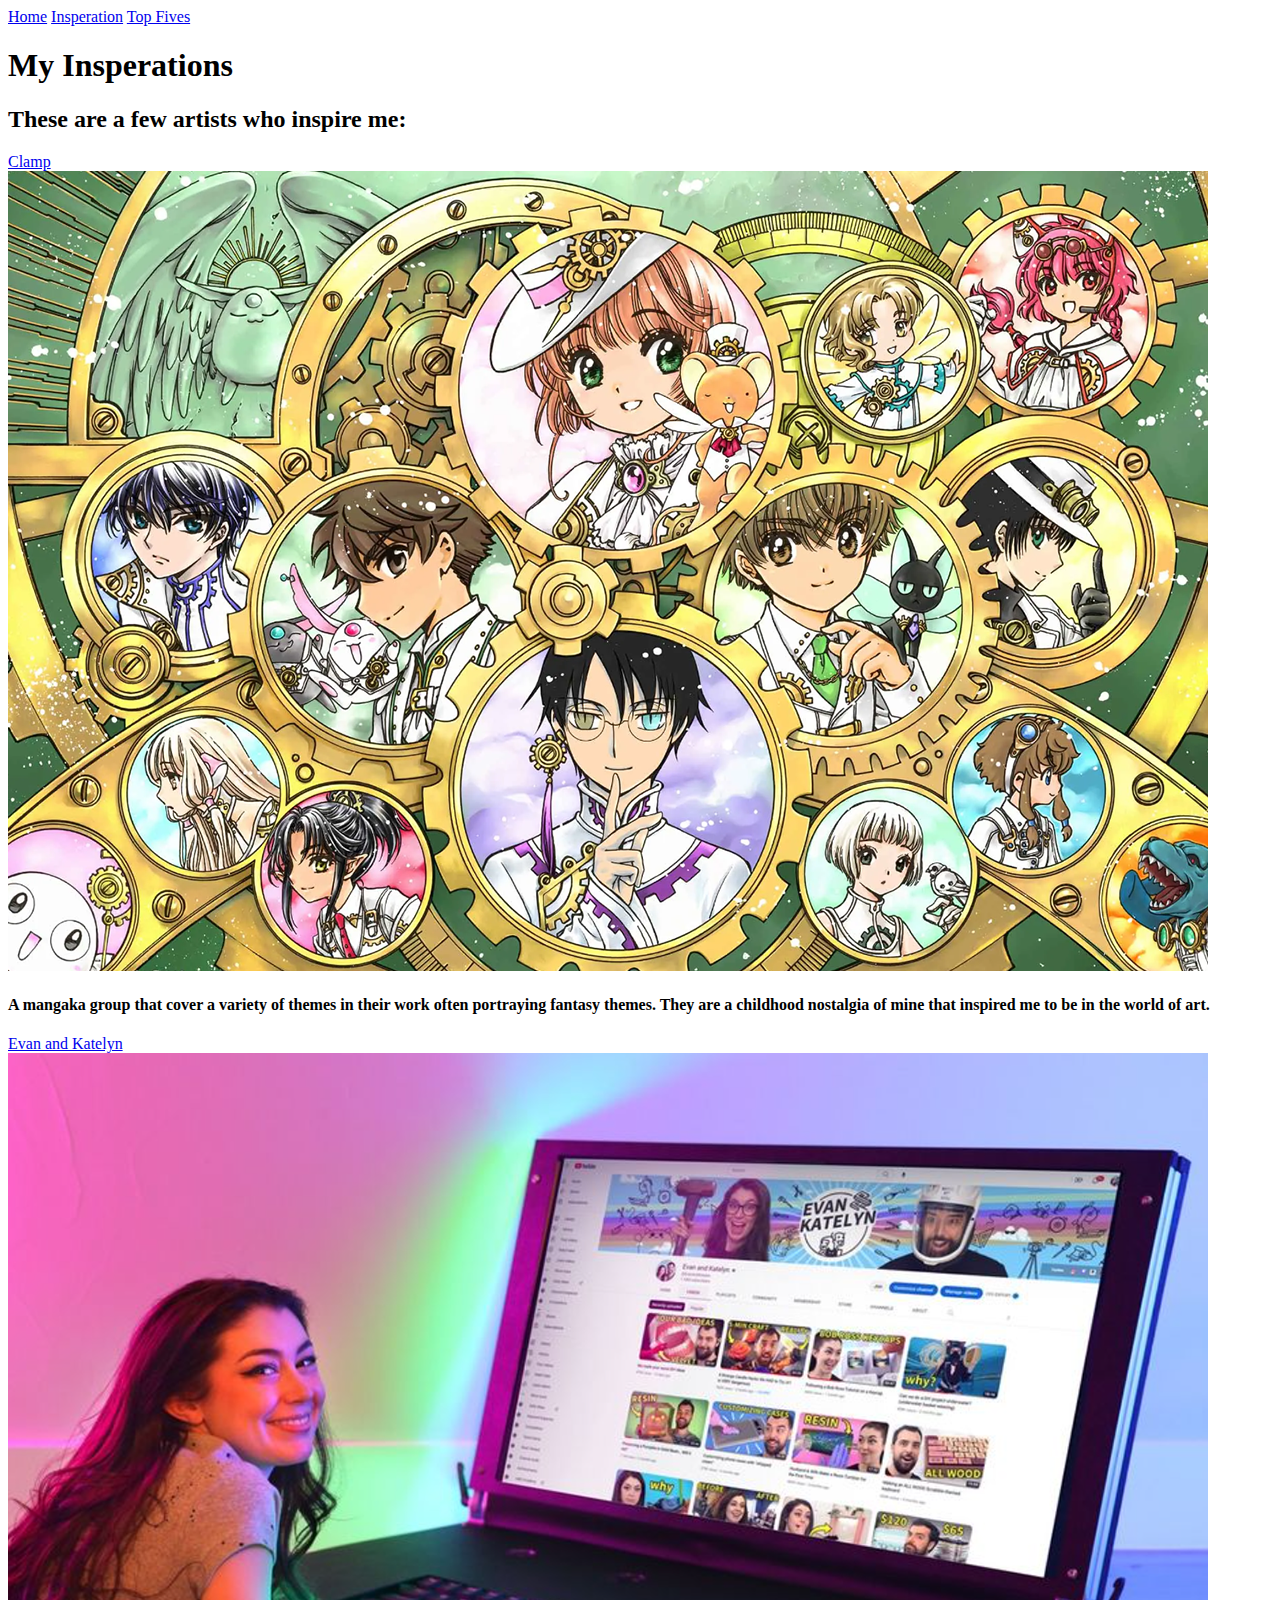
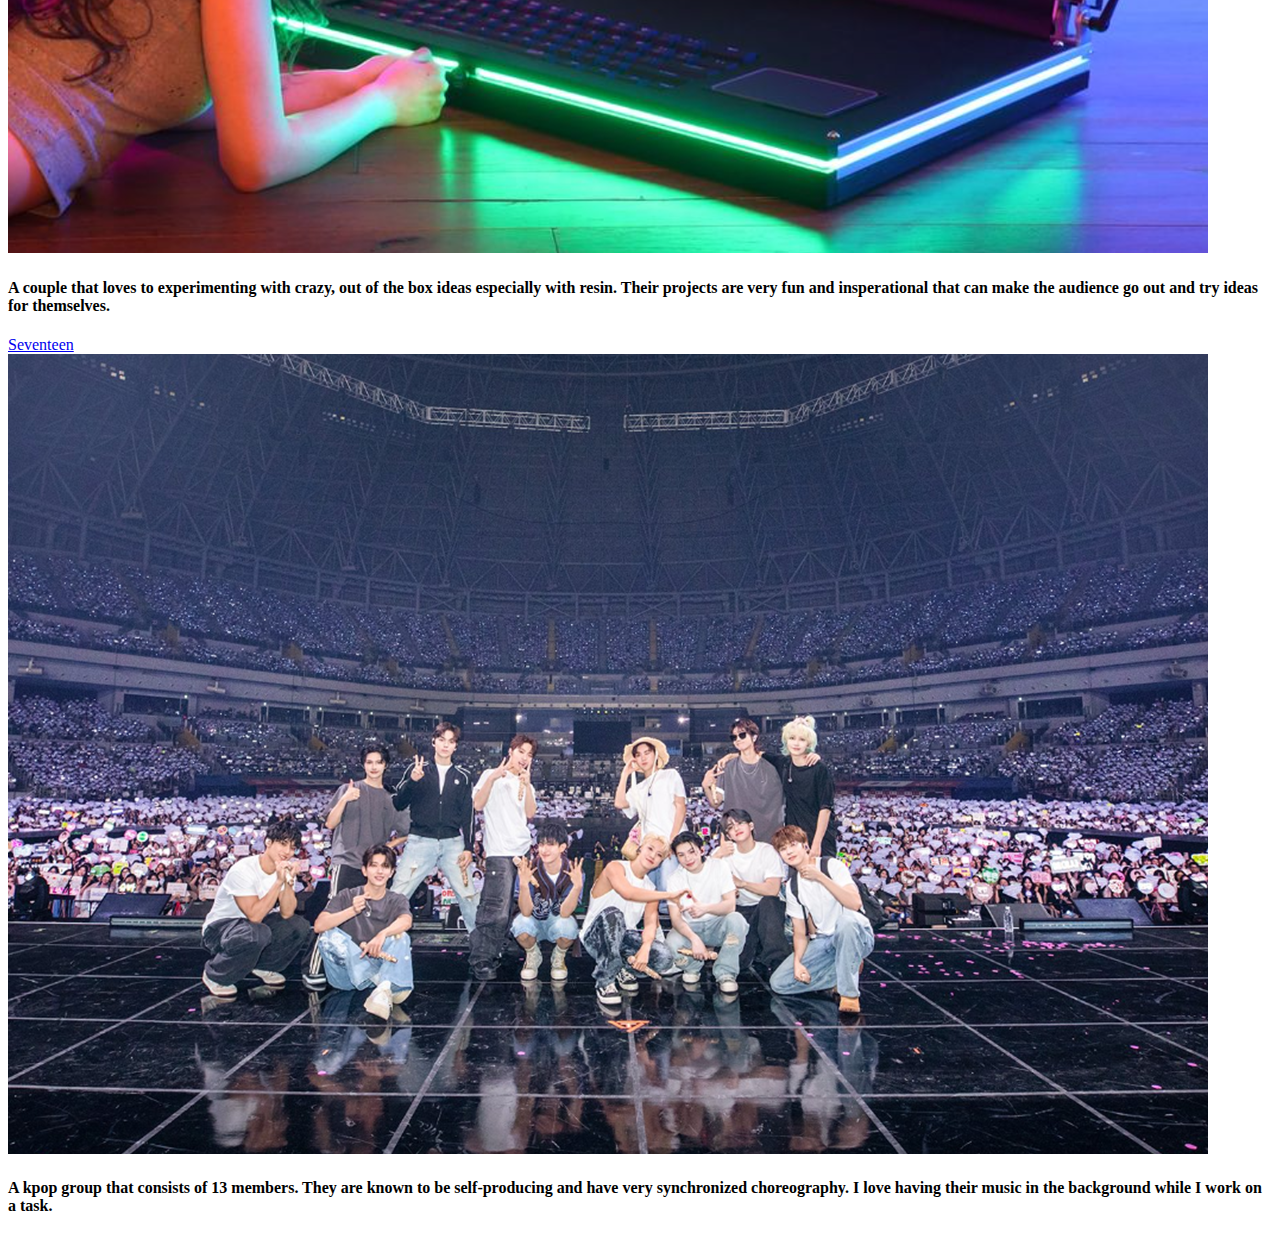
==== insperation/insperation.html @ f3fa4a20 "commit" ====
<!DOCTYPE html>
<html lang="en">
    <head>
        <meta charset="utf-8">
        <title> Insperations </title>
    </head>
    <body>

      <header>
        <nav>
       <a href="../index.html">Home</a>
       <a href="insperation.html">Insperation</a>
       <a href="../topFive/topFive.html">Top Fives</a>
       </nav>

       <h1>My Insperations</h1>
      </header>


      <section>
       <h2>These are a few artists who inspire me:</h2>

            <a href="https://clamp-net.com/">Clamp</a>

            <br>
            <img src="img/clamp.png" alt="artwork of main characters from Clamp's universe that are framed with a steampunk look">
             <h4>A mangaka group that cover a variety of themes in their work often portraying fantasy themes. 
             They are a childhood nostalgia of mine that inspired me to be in the world of art. </h4>

           
            <a href="https://www.evanandkatelyn.com/">Evan and Katelyn</a>

           <br>
           <img src="img/eandk.png" alt="picture of Katelyn sitting in front of a giant laptop they custom made">
             <h4>A couple that loves to experimenting with crazy, out of the box ideas especially with resin.
             Their projects are very fun and insperational that can make the audience go out and try ideas for themselves. </h4>


            <a href="https://www.instagram.com/saythename_17/?hl=en">Seventeen</a>

           <br> 
           <img src="img/svt.png" alt="picture of kpop idol group Seventeen on stage with fans in the background">
             <h4>A kpop group that consists of 13 members. They are known to be self-producing and have very synchronized choreography.
             I love having their music in the background while I work on a task.</h4>
       </section>

    </body>
</html>
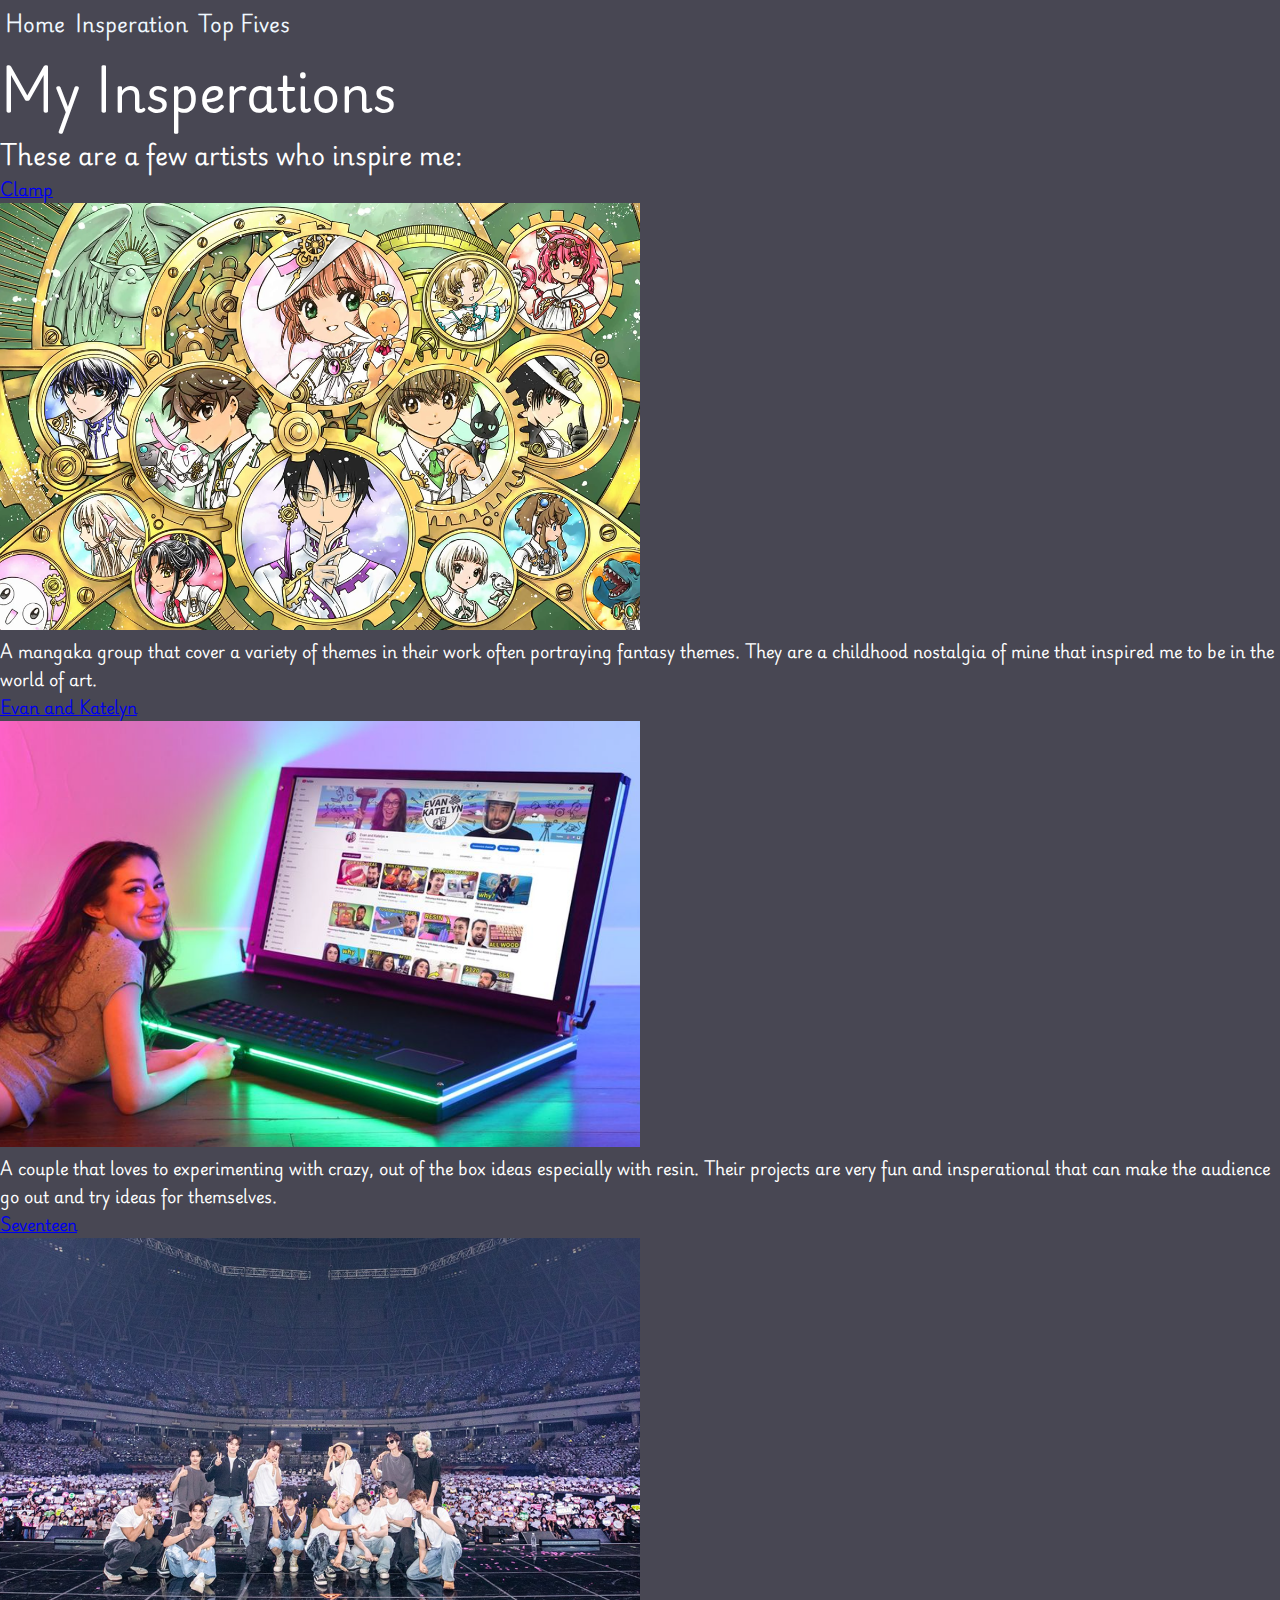
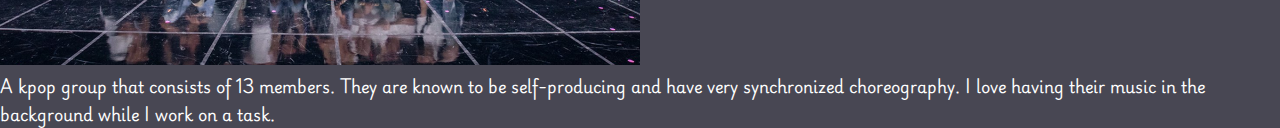
==== commit e7c4a920: "commit" ====
--- a/insperation/insperation.html
+++ b/insperation/insperation.html
@@ -3,6 +3,13 @@
     <head>
         <meta charset="utf-8">
         <title> Insperations </title>
+
+
+        <link rel="stylesheet" href="css/inspoStyle.css">
+
+        <link rel="preconnect" href="https://fonts.googleapis.com">
+        <link rel="preconnect" href="https://fonts.gstatic.com" crossorigin>
+        <link href="https://fonts.googleapis.com/css2?family=Nerko+One&family=Playwrite+DE+Grund:wght@100..400&display=swap" rel="stylesheet">
     </head>
     <body>
 
--- a/insperation/css/inspoStyle.css
+++ b/insperation/css/inspoStyle.css
@@ -0,0 +1,45 @@
+* {
+	margin: 0;
+	padding: 0;
+	box-sizing: border-box;
+}
+
+body{
+    background-color: #484753;
+    color: white;
+    font-family: "Playwrite DE Grund", cursive;
+    
+
+}
+
+
+nav{
+
+    font-family: "Playwrite DE Grund", cursive; 
+    font-size: 20px;
+    display: flex;
+    flex-wrap: nowrap;
+    flex-direction: row;
+   
+    a{
+        color: aliceblue;
+        text-decoration: none;
+        padding: 5px;
+    }
+
+
+
+}
+
+
+h1{
+font-size: 50px;
+
+}
+
+
+img {
+
+width: 50%;
+}
+
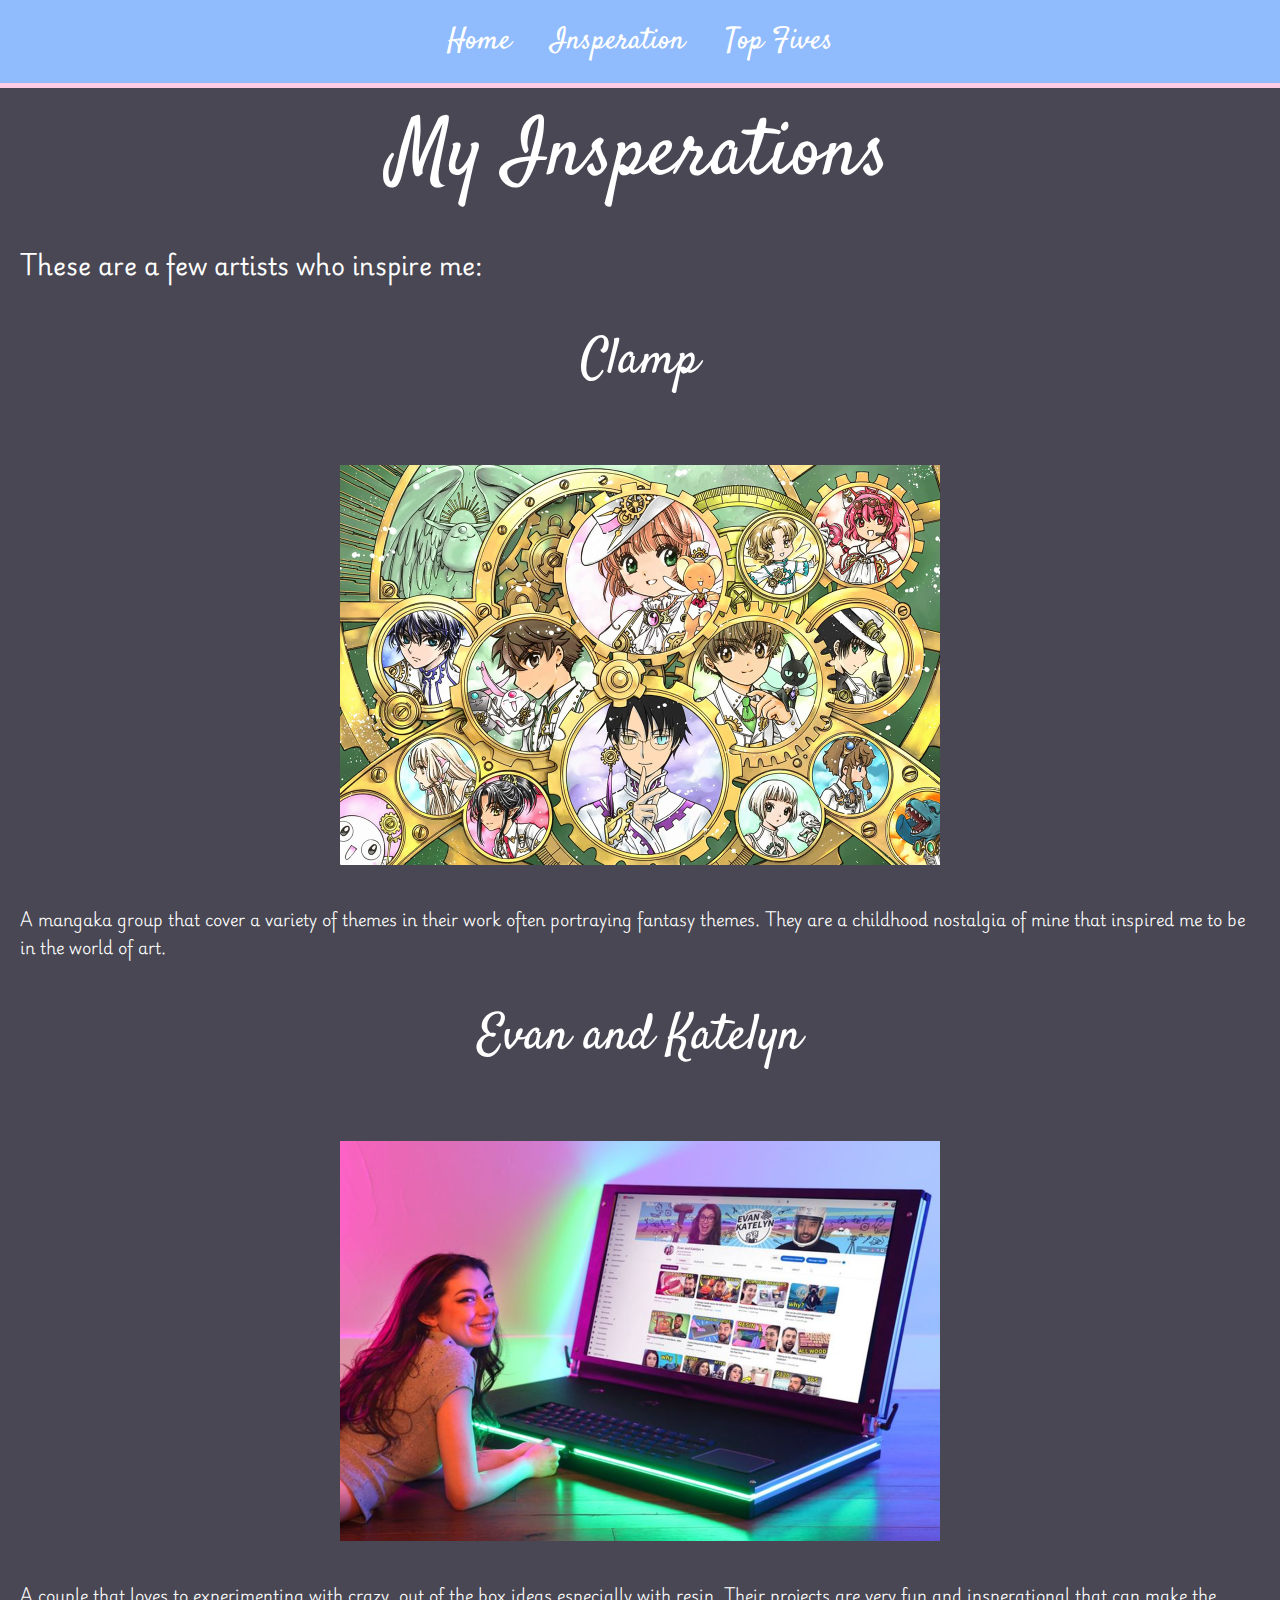
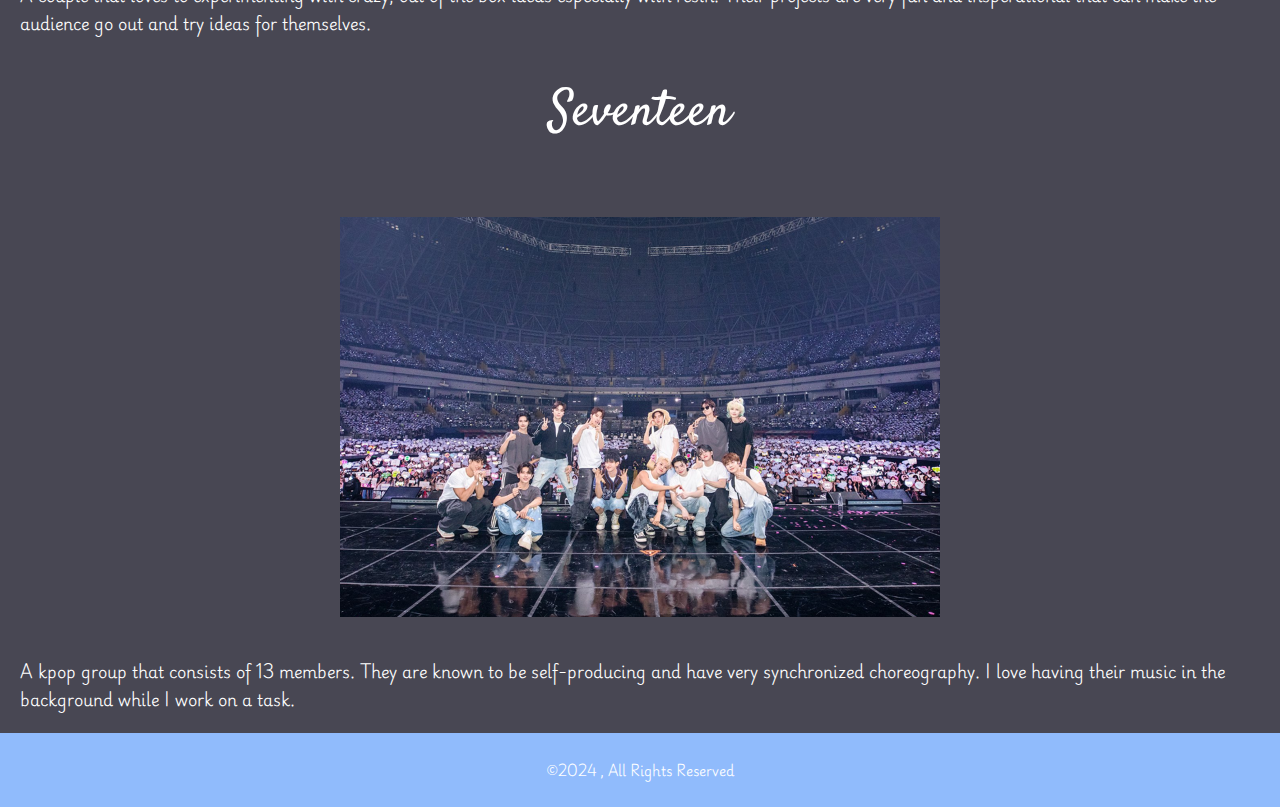
==== commit 38f8f27a: "commit" ====
--- a/insperation/insperation.html
+++ b/insperation/insperation.html
@@ -5,11 +5,17 @@
         <title> Insperations </title>
 
 
+
+        <link rel="stylesheet" href="../css/mainStyle.css">
         <link rel="stylesheet" href="css/inspoStyle.css">
 
         <link rel="preconnect" href="https://fonts.googleapis.com">
         <link rel="preconnect" href="https://fonts.gstatic.com" crossorigin>
         <link href="https://fonts.googleapis.com/css2?family=Nerko+One&family=Playwrite+DE+Grund:wght@100..400&display=swap" rel="stylesheet">
+
+        <link rel="preconnect" href="https://fonts.googleapis.com">
+        <link rel="preconnect" href="https://fonts.gstatic.com" crossorigin>
+        <link href="https://fonts.googleapis.com/css2?family=Satisfy&display=swap" rel="stylesheet">
     </head>
     <body>
 
@@ -24,32 +30,51 @@
       </header>
 
 
-      <section>
+      <sectionFour>
        <h2>These are a few artists who inspire me:</h2>
 
-            <a href="https://clamp-net.com/">Clamp</a>
+            <h3><a href="https://clamp-net.com/">Clamp</a></h3>
 
             <br>
-            <img src="img/clamp.png" alt="artwork of main characters from Clamp's universe that are framed with a steampunk look">
+
+            <img class="photo" src="img/clamp.png" alt="artwork of main characters from Clamp's universe that are framed with a steampunk look">
              <h4>A mangaka group that cover a variety of themes in their work often portraying fantasy themes. 
              They are a childhood nostalgia of mine that inspired me to be in the world of art. </h4>
 
            
-            <a href="https://www.evanandkatelyn.com/">Evan and Katelyn</a>
+            <h3><a href="https://www.evanandkatelyn.com/">Evan and Katelyn</a></h3>
 
            <br>
-           <img src="img/eandk.png" alt="picture of Katelyn sitting in front of a giant laptop they custom made">
-             <h4>A couple that loves to experimenting with crazy, out of the box ideas especially with resin.
-             Their projects are very fun and insperational that can make the audience go out and try ideas for themselves. </h4>
+
+           <img class="photo"  src="img/eandk.png" alt="picture of Katelyn sitting in front of a giant laptop they custom made">
 
 
-            <a href="https://www.instagram.com/saythename_17/?hl=en">Seventeen</a>
+
+            <h4>A couple that loves to experimenting with crazy, out of the box ideas especially with resin.
+            Their projects are very fun and insperational that can make the audience go out and try ideas for themselves. </h4>
+
+
+            <h3><a href="https://www.instagram.com/saythename_17/?hl=en">Seventeen</a></h3>
 
            <br> 
-           <img src="img/svt.png" alt="picture of kpop idol group Seventeen on stage with fans in the background">
-             <h4>A kpop group that consists of 13 members. They are known to be self-producing and have very synchronized choreography.
-             I love having their music in the background while I work on a task.</h4>
-       </section>
+
+
+           <img class="photo" src="img/svt.png" alt="picture of kpop idol group Seventeen on stage with fans in the background">
+
+
+           <h4>A kpop group that consists of 13 members. They are known to be self-producing and have very synchronized choreography.
+            I love having their music in the background while I work on a task.</h4>
+
+
+       </sectionFour>
 
     </body>
+
+    <footer>
+     <h5>
+      ©2024 , All Rights Reserved
+  
+     </h5>
+  
+     </footer>
 </html>--- a/css/mainStyle.css
+++ b/css/mainStyle.css
@@ -0,0 +1,203 @@
+* {
+	margin: 0;
+	padding: 0;
+	box-sizing: border-box;
+    font-family: "Playwrite DE Grund", sans-serif; 
+    color: #ffffff;
+  
+}
+
+
+h1{
+    font-family: "Satisfy", sans-serif;
+    font-size: 80px;
+    font-weight: 300;
+    text-align: center;
+    padding: 10px;
+
+}
+
+
+p{
+
+    border-radius: 25px;
+    background-color: #ffcee6;
+ 
+    color: #484753;
+    padding: 30px;
+    width: 80%;
+    height: auto;
+    text-align: justify;
+}
+
+
+a{
+    padding: 0px 20px 0px 20px;
+    text-decoration: none;
+    font-family: "Satisfy", sans-serif;
+    font-weight: 300;
+
+
+}
+
+
+
+body{
+    background-color:#484753;
+    
+    
+
+
+
+}
+
+
+nav{
+
+    font-size: 30px;
+    font-weight: 600;
+    display: flex;
+    flex-wrap: nowrap;
+    flex-direction: row;
+    background-color: #90bbfc;
+   padding: 20px; 
+    border-bottom: 5px solid #ffcee6;
+
+    display: flex;
+    flex-direction: row;
+    justify-content: center;
+
+}
+
+sectionOne{
+
+    display: flex;
+    flex-direction: row;
+    justify-content: center;
+    padding: 15px;
+}
+
+sectionTwo{
+
+    display: flex;
+    flex-direction: column;
+    justify-content: center;
+    padding: 15px;
+}
+
+sectionThree{
+
+    display: flex;
+    flex-direction: column;
+    justify-content: center;
+    padding: 15px;
+}
+
+sectionThree{
+
+    display: flex;
+    flex-direction: column;
+    justify-content: center;
+    padding: 15px;
+}
+
+footer{
+ 
+    padding: 25px;
+    background: #90bbfc;
+    text-align: center;
+    font-weight: 300;
+
+
+}
+
+.flower{
+
+    width: 90px;
+    height: fit-content;
+ 
+}
+
+.girl{
+
+    width: 500px;
+    height: fit-content;
+}
+
+
+
+
+#aboutPage{
+    display: flex;
+    flex-direction: row;
+    flex-wrap: nowrap;
+    width: 90%;
+    margin: auto;
+    justify-content: center;
+    border-radius: 25px;
+    background-color: #484753;
+    
+   
+
+}
+
+#art {
+   display: flex;
+   justify-content: center;
+  
+  }
+
+
+#bio {
+ 
+    width: auto;
+    padding: 10px;
+    margin-right: 20px;
+  
+  }
+
+
+  
+h2{
+    padding: 20px;
+}
+
+
+h3{
+display: flex;
+justify-content: center;
+font-size: 50px;
+padding: 20px;
+
+}
+
+h4{
+
+    font-weight: 300;
+    padding: 20px;
+}
+
+h5{
+
+    font-weight: 300;
+}
+
+
+.photo {
+width: 50%;
+
+display: block;
+margin-left: auto;
+margin-right: auto;
+padding: 20px;
+}
+
+ol, ul, dl {
+
+    padding: 20px;
+
+ 
+}
+
+
+
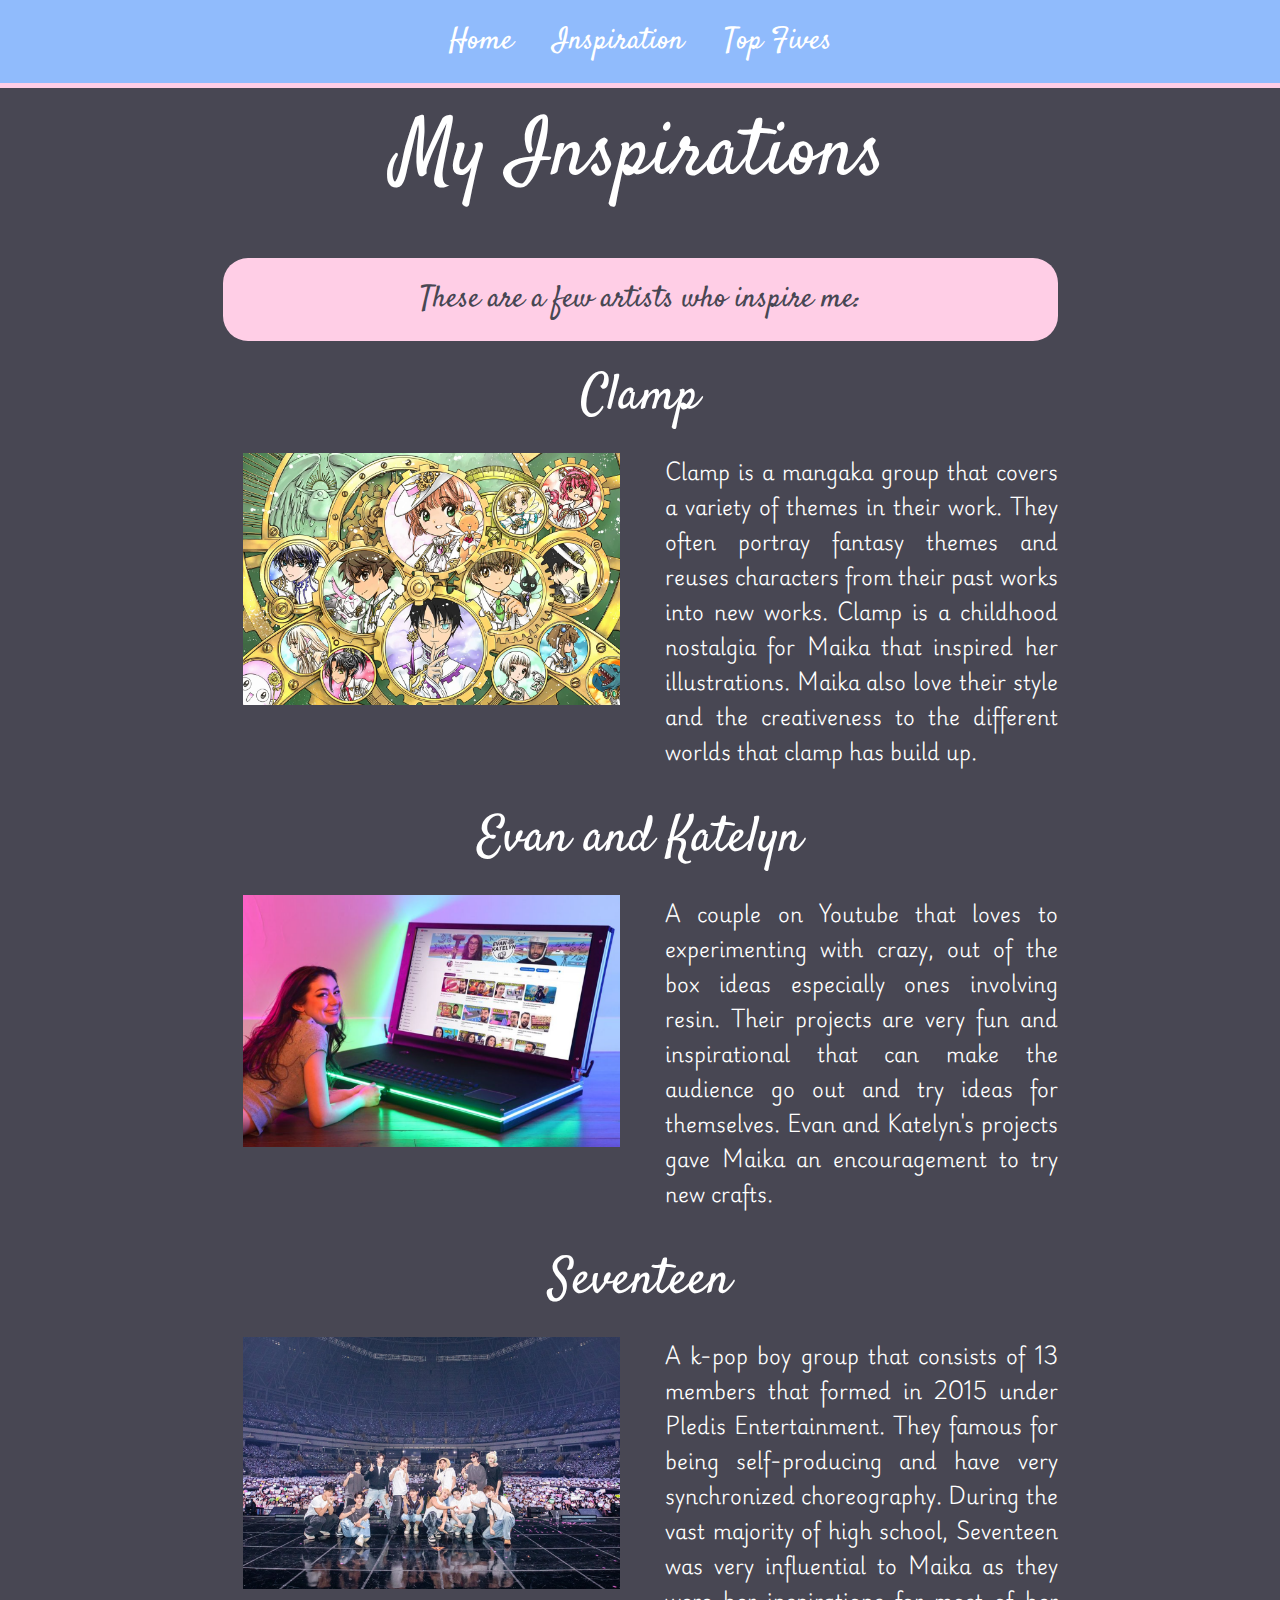
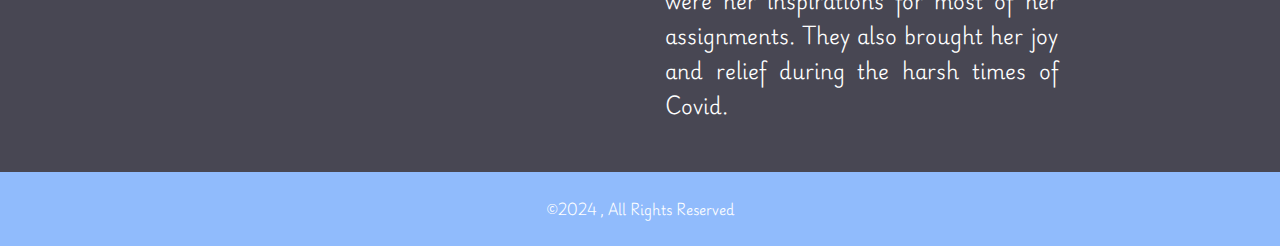
==== commit bc768d4b: "commit" ====
--- a/insperation/insperation.html
+++ b/insperation/insperation.html
@@ -2,9 +2,7 @@
 <html lang="en">
     <head>
         <meta charset="utf-8">
-        <title> Insperations </title>
-
-
+        <title> Inspirations </title>
 
         <link rel="stylesheet" href="../css/mainStyle.css">
         <link rel="stylesheet" href="css/inspoStyle.css">
@@ -17,63 +15,68 @@
         <link rel="preconnect" href="https://fonts.gstatic.com" crossorigin>
         <link href="https://fonts.googleapis.com/css2?family=Satisfy&display=swap" rel="stylesheet">
     </head>
+
     <body>
 
       <header>
         <nav>
        <a href="../index.html">Home</a>
-       <a href="insperation.html">Insperation</a>
+       <a href="insperation.html">Inspiration</a>
        <a href="../topFive/topFive.html">Top Fives</a>
        </nav>
 
-       <h1>My Insperations</h1>
+       <h1>My Inspirations</h1>
       </header>
 
 
-      <sectionFour>
-       <h2>These are a few artists who inspire me:</h2>
+      <sectionArtists>
 
-            <h3><a href="https://clamp-net.com/">Clamp</a></h3>
+        <div id="artists">
+        <h2>These are a few artists who inspire me:</h2>
 
-            <br>
 
-            <img class="photo" src="img/clamp.png" alt="artwork of main characters from Clamp's universe that are framed with a steampunk look">
-             <h4>A mangaka group that cover a variety of themes in their work often portraying fantasy themes. 
-             They are a childhood nostalgia of mine that inspired me to be in the world of art. </h4>
+       
+            <h3><a href="https://clamp-net.com/"> Clamp </a></h3>
 
-           
+            <div id="clamp">
+             <img class="photo" src="img/clamp.png" alt="artwork of main characters from Clamp's universe that are framed with a steampunk look">
+             <h4>Clamp is a mangaka group that covers a variety of themes in their work. 
+                 They often portray fantasy themes and reuses characters from their past works into new works. 
+                 Clamp is a childhood nostalgia for Maika that inspired her illustrations.
+                 Maika also love their style and the creativeness to the different worlds that clamp has build up. </h4>
+          </div>
+
+         
             <h3><a href="https://www.evanandkatelyn.com/">Evan and Katelyn</a></h3>
 
-           <br>
-
-           <img class="photo"  src="img/eandk.png" alt="picture of Katelyn sitting in front of a giant laptop they custom made">
+            <div id="enk">
+             <img class="photo"  src="img/eandk.png" alt="picture of Katelyn sitting in front of a giant laptop they custom made">
+             <h4>A couple on Youtube that loves to experimenting with crazy, out of the box ideas especially ones involving resin.
+                Their projects are very fun and inspirational that can make the audience go out and try ideas for themselves. 
+                Evan and Katelyn's projects gave Maika an encouragement to try new crafts. </h4>
+            </div>
 
 
-
-            <h4>A couple that loves to experimenting with crazy, out of the box ideas especially with resin.
-            Their projects are very fun and insperational that can make the audience go out and try ideas for themselves. </h4>
-
-
+         
             <h3><a href="https://www.instagram.com/saythename_17/?hl=en">Seventeen</a></h3>
 
-           <br> 
+            <div id="svt">
+             <img class="photo" src="img/svt.png" alt="picture of k-pop idol group Seventeen on stage with fans in the background">
+             <h4>A k-pop boy group that consists of 13 members that formed in 2015 under Pledis Entertainment.
+                 They famous for being self-producing and have very synchronized choreography. During the vast majority of high school,
+                 Seventeen was very influential to Maika as they were her inspirations for most of her assignments. 
+                 They also brought her joy and relief during the harsh times of Covid. </h4>
+            </div>
+        </div>
 
-
-           <img class="photo" src="img/svt.png" alt="picture of kpop idol group Seventeen on stage with fans in the background">
-
-
-           <h4>A kpop group that consists of 13 members. They are known to be self-producing and have very synchronized choreography.
-            I love having their music in the background while I work on a task.</h4>
-
-
-       </sectionFour>
+      </sectionArtists>
 
     </body>
 
     <footer>
+
      <h5>
       ©2024 , All Rights Reserved
-  
      </h5>
   
      </footer>
--- a/css/mainStyle.css
+++ b/css/mainStyle.css
@@ -1,4 +1,5 @@
 * {
+
 	margin: 0;
 	padding: 0;
 	box-sizing: border-box;
@@ -9,6 +10,7 @@
 
 
 h1{
+
     font-family: "Satisfy", sans-serif;
     font-size: 80px;
     font-weight: 300;
@@ -16,6 +18,49 @@
     padding: 10px;
 
 }
+
+  
+h2{
+
+    font-family: "Satisfy", sans-serif;
+    font-weight: 300;
+    padding: 20px;
+    text-align: center;
+    font-size:30px ;
+    border-radius: 25px;
+    background-color: #ffcee6;
+    color: #484753;
+
+}
+
+
+h3{
+
+    display: flex;
+    justify-content: center;
+    font-size: 50px;
+    padding: 20px;
+    text-align: justify;
+
+}
+
+h4{
+
+    font-size: 20px;
+    font-weight: 300;
+    text-align: justify;
+    display: flex;
+    justify-content: center;
+    padding-left: 25px;
+   
+
+}
+
+h5{
+
+    font-weight: 300;
+}
+
 
 
 p{
@@ -37,7 +82,6 @@
     font-family: "Satisfy", sans-serif;
     font-weight: 300;
 
-
 }
 
 
@@ -55,7 +99,7 @@
 nav{
 
     font-size: 30px;
-    font-weight: 600;
+    font-weight: 400;
     display: flex;
     flex-wrap: nowrap;
     flex-direction: row;
@@ -69,37 +113,16 @@
 
 }
 
-sectionOne{
+sectionOne, sectionTwo, sectionDanmei, sectionRead, sectionArtists{
 
     display: flex;
     flex-direction: row;
     justify-content: center;
     padding: 15px;
+
 }
 
-sectionTwo{
 
-    display: flex;
-    flex-direction: column;
-    justify-content: center;
-    padding: 15px;
-}
-
-sectionThree{
-
-    display: flex;
-    flex-direction: column;
-    justify-content: center;
-    padding: 15px;
-}
-
-sectionThree{
-
-    display: flex;
-    flex-direction: column;
-    justify-content: center;
-    padding: 15px;
-}
 
 footer{
  
@@ -108,7 +131,36 @@
     text-align: center;
     font-weight: 300;
 
+}
 
+
+#aboutPage{
+
+    display: flex;
+    flex-direction: row;
+    flex-wrap: nowrap;
+    width: 90%;
+    margin: auto;
+    justify-content: center;
+    border-radius: 25px;
+    background-color: #484753;
+
+}
+
+#art {
+
+   display: flex;
+   justify-content: center;
+  
+}
+
+
+#bio {
+ 
+    width: auto;
+    padding: 10px;
+    margin-right: 20px;
+  
 }
 
 .flower{
@@ -127,77 +179,4 @@
 
 
 
-#aboutPage{
-    display: flex;
-    flex-direction: row;
-    flex-wrap: nowrap;
-    width: 90%;
-    margin: auto;
-    justify-content: center;
-    border-radius: 25px;
-    background-color: #484753;
-    
-   
 
-}
-
-#art {
-   display: flex;
-   justify-content: center;
-  
-  }
-
-
-#bio {
- 
-    width: auto;
-    padding: 10px;
-    margin-right: 20px;
-  
-  }
-
-
-  
-h2{
-    padding: 20px;
-}
-
-
-h3{
-display: flex;
-justify-content: center;
-font-size: 50px;
-padding: 20px;
-
-}
-
-h4{
-
-    font-weight: 300;
-    padding: 20px;
-}
-
-h5{
-
-    font-weight: 300;
-}
-
-
-.photo {
-width: 50%;
-
-display: block;
-margin-left: auto;
-margin-right: auto;
-padding: 20px;
-}
-
-ol, ul, dl {
-
-    padding: 20px;
-
- 
-}
-
-
-
--- a/insperation/css/inspoStyle.css
+++ b/insperation/css/inspoStyle.css
@@ -0,0 +1,44 @@
+
+sectionArtists{
+
+    display: flex;
+    flex-direction: row;
+    justify-content: center;
+    padding: 15px;
+}
+
+
+#artists{
+
+    display: flex;
+    flex-direction: column;
+    padding: 20px;
+    margin-left: 15%;
+    margin-right: 15%;
+
+}
+
+
+#clamp, #enk, #svt{
+
+    display: flex;
+    flex-direction: row;
+    margin-bottom: 15px;
+  
+}
+
+
+.photo {
+
+    width: 50%;
+    height: fit-content;
+    
+    display: block;
+    padding-right: 25px;
+    margin-left: auto;
+    margin-right: auto;
+    padding: 0px 20px 20px 20px;
+
+}
+    
+    